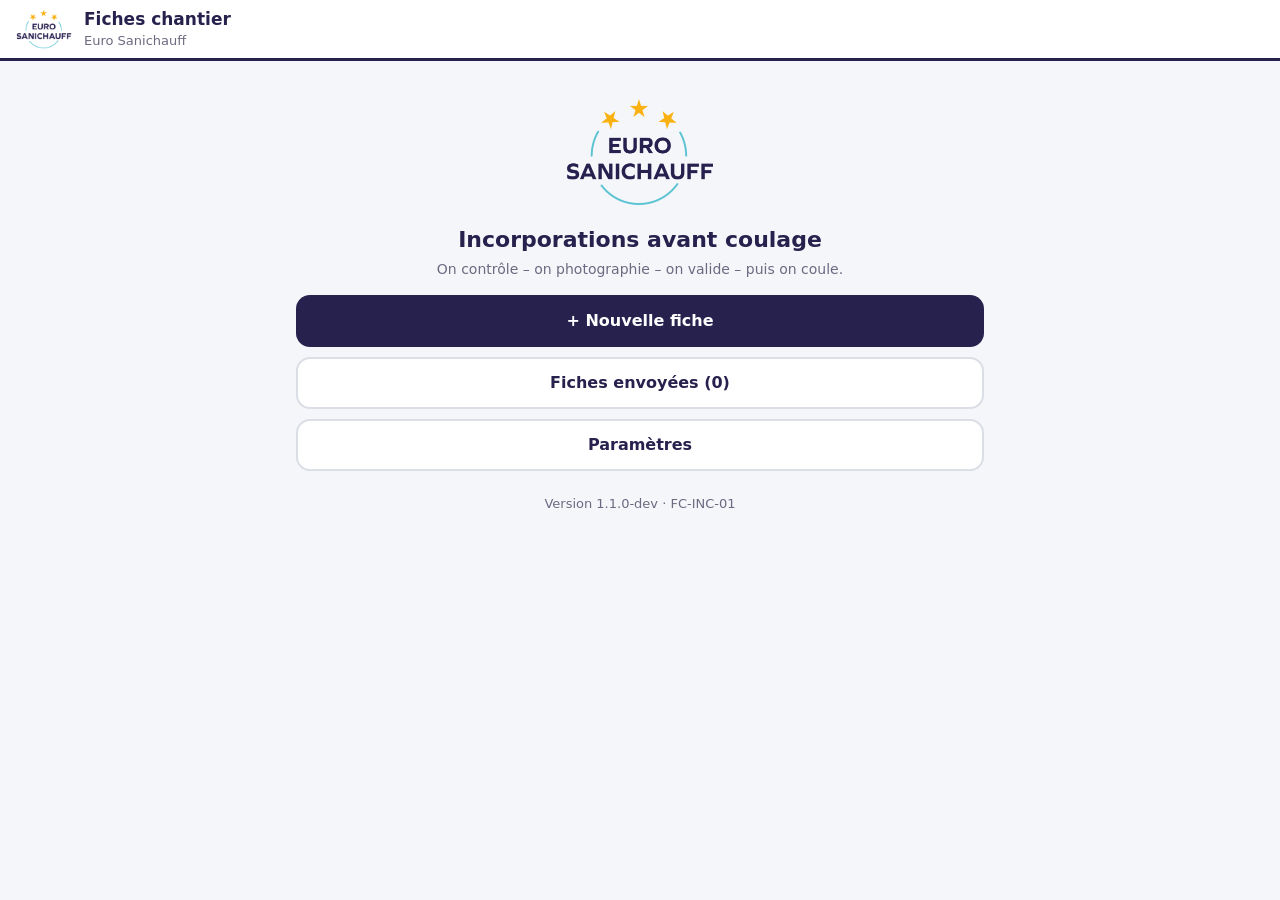
==== index.html @ b3b66769 "Mise à jour de l'application (04/10/2026 20:07)" ====
<!doctype html>
<html lang="fr">
<head>
  <meta charset="utf-8">
  <meta name="viewport" content="width=device-width, initial-scale=1, viewport-fit=cover">
  <title>Fiches chantier</title>
  <meta name="description" content="Euro Sanichauff – fiche de vérification des incorporations avant coulage béton.">
  <meta name="theme-color" content="#27214E">
  <meta name="apple-mobile-web-app-capable" content="yes">
  <meta name="mobile-web-app-capable" content="yes">
  <meta name="apple-mobile-web-app-status-bar-style" content="default">
  <meta name="apple-mobile-web-app-title" content="Fiches chantier">
  <link rel="manifest" href="manifest.webmanifest">
  <link rel="icon" href="icons/icon-192.png">
  <link rel="apple-touch-icon" href="icons/apple-touch-icon.png">
  <link rel="stylesheet" href="css/app.css">
</head>
<body>
  <header class="topbar">
    <button class="topbar__home" id="btnHome" aria-label="Accueil"><img src="icons/logo.png" alt="Euro Sanichauff"></button>
    <div class="topbar__title">
      <strong id="topTitle">Fiches chantier</strong>
      <span id="topSub">Incorporations avant coulage</span>
    </div>
  </header>
  <div class="progress" id="progress" hidden><div class="progress__bar" id="progressBar"></div></div>
  <main id="view" class="view" tabindex="-1"></main>
  <footer class="nav" id="nav" hidden>
    <button class="btn btn--ghost" id="btnBack">Retour</button>
    <button class="btn btn--primary" id="btnNext">Suivant</button>
  </footer>
  <div class="toast" id="toast" role="status" aria-live="polite"></div>
  <script src="js/vendor/exceljs.min.js"></script>
  <script src="js/fiche-xlsx.js"></script>
  <script src="js/vendor/supabase.js"></script>
  <script src="js/vendor/idb-keyval.js"></script>
  <script src="js/config.js"></script>
  <script src="js/cloud.js"></script>
  <script src="js/plateforme.js"></script>
  <script src="js/app.js"></script>
</body>
</html>
---- css/app.css ----
/* Euro Sanichauff – application fiches chantier (charte : LOGO_CARTE_VISITE.pdf p.2) */
:root {
  --navy: #27214E;
  --royal: #134395;
  --cyan: #5CC1D2;
  --gold: #F9B214;
  --ink: #1F1D33;
  --grey: #6B6A80;
  --line: #DCDEE6;
  --bg: #F5F6FA;
  --card: #FFFFFF;
  --ok: #1E7B45;
  --ok-bg: #E8F5EC;
  --ko: #B42318;
  --ko-bg: #FDECEA;
  --radius: 14px;
  --font: "Century Gothic", "Futura", "Avenir Next", "Segoe UI", system-ui, -apple-system, sans-serif;
  color-scheme: light;
}
* { box-sizing: border-box; -webkit-tap-highlight-color: transparent; }
[hidden] { display: none !important; }
html, body { margin: 0; height: 100%; }
body {
  font-family: var(--font); color: var(--ink); background: var(--bg);
  font-size: 16px; line-height: 1.4;
  display: flex; flex-direction: column; min-height: 100dvh;
}
button, input, select, textarea { font: inherit; color: inherit; }

/* barre du haut */
.topbar {
  display: flex; align-items: center; gap: 12px;
  padding: calc(env(safe-area-inset-top) + 8px) 16px 8px;
  background: #fff; border-bottom: 3px solid var(--navy);
  position: sticky; top: 0; z-index: 5;
}
.topbar__home { border: 0; background: none; padding: 0; width: 56px; height: 42px; flex: none; }
.topbar__home img { width: 100%; height: 100%; object-fit: contain; }
.topbar__title { display: flex; flex-direction: column; min-width: 0; }
.topbar__title strong { color: var(--navy); font-size: 17px; white-space: nowrap; overflow: hidden; text-overflow: ellipsis; }
.topbar__title span { color: var(--grey); font-size: 13px; white-space: nowrap; overflow: hidden; text-overflow: ellipsis; }
.progress { height: 4px; background: var(--line); position: sticky; top: 61px; z-index: 4; }
.progress__bar { height: 100%; width: 0; background: var(--cyan); transition: width .25s; }

.view { flex: 1; padding: 16px 16px 120px; max-width: 720px; width: 100%; margin: 0 auto; outline: none; }
h1 { font-size: 22px; color: var(--navy); margin: 4px 0 4px; }
h2 { font-size: 15px; color: var(--navy); margin: 22px 0 8px; text-transform: uppercase; letter-spacing: .02em; }
.lead { color: var(--grey); margin: 0 0 16px; font-size: 14px; }
.step-tag { display: inline-block; font-size: 12px; font-weight: 700; color: #fff; background: var(--navy);
  border-radius: 6px; padding: 2px 8px; margin-bottom: 6px; }

/* boutons */
.btn {
  min-height: 52px; border-radius: var(--radius); border: 2px solid transparent; padding: 0 18px;
  font-weight: 700; font-size: 16px; cursor: pointer; display: inline-flex; align-items: center;
  justify-content: center; gap: 8px; text-decoration: none;
}
.btn--primary { background: var(--navy); color: #fff; }
.btn--gold { background: var(--gold); color: var(--navy); }
.btn--ok { background: var(--ok); color: #fff; }
.btn--ghost { background: #fff; color: var(--navy); border-color: var(--line); }
.btn--danger { background: #fff; color: var(--ko); border-color: #F0C5C0; }
.btn--block { width: 100%; }
.btn:disabled { opacity: .45; }
.stack { display: grid; gap: 10px; }

/* listes de choix */
.choices { display: grid; gap: 10px; }
.choices--grid { grid-template-columns: repeat(auto-fill, minmax(96px, 1fr)); }
.choice {
  min-height: 56px; border-radius: var(--radius); border: 2px solid var(--line); background: var(--card);
  padding: 10px 14px; text-align: left; font-weight: 700; color: var(--navy); cursor: pointer;
  display: flex; flex-direction: column; justify-content: center;
}
.choice small { font-weight: 400; color: var(--grey); font-size: 13px; }
.choices--grid .choice { text-align: center; align-items: center; font-size: 18px; letter-spacing: .04em; }
.choice[aria-pressed="true"] { border-color: var(--navy); background: var(--navy); color: #fff; }
.choice[aria-pressed="true"] small { color: #D6D4E8; }

/* champs */
.field { display: grid; gap: 6px; margin-bottom: 14px; }
.field label { font-weight: 700; font-size: 14px; color: var(--navy); }
.input, .textarea, select.input {
  width: 100%; min-height: 52px; border-radius: 12px; border: 2px solid var(--line);
  background: #fff; padding: 10px 12px; font-size: 16px;
}
.textarea { min-height: 96px; resize: vertical; }
.input:focus, .textarea:focus { outline: none; border-color: var(--cyan); }
.chips { display: flex; flex-wrap: wrap; gap: 8px; }
.chip {
  min-height: 44px; border-radius: 999px; border: 2px solid var(--line); background: #fff;
  padding: 6px 14px; font-weight: 700; color: var(--navy); cursor: pointer;
}
.chip[aria-pressed="true"] { background: var(--royal); border-color: var(--royal); color: #fff; }

/* points de contrôle */
.section-head { display: flex; align-items: center; justify-content: space-between; gap: 8px; margin-bottom: 10px; }
.item {
  background: var(--card); border: 2px solid var(--line); border-radius: var(--radius);
  padding: 12px; margin-bottom: 10px; display: grid; gap: 10px;
}
.item__label { font-weight: 700; color: var(--ink); }
.item__btns { display: grid; grid-template-columns: 1fr 1fr; gap: 8px; }
.tog {
  min-height: 48px; border-radius: 12px; border: 2px solid var(--line); background: #fff; font-weight: 700;
  cursor: pointer;
}
.tog--ok[aria-pressed="true"] { background: var(--ok); border-color: var(--ok); color: #fff; }
.tog--ko[aria-pressed="true"] { background: var(--ko); border-color: var(--ko); color: #fff; }
.item--ok { border-color: #9ED1B2; background: var(--ok-bg); }
.item--ko { border-color: #F0A79F; background: var(--ko-bg); }
.alert { border: 2px solid var(--ko); color: var(--ko); background: #fff; border-radius: 12px; padding: 10px 12px;
  font-weight: 700; font-size: 14px; margin: 6px 0 14px; }
.note { border: 2px solid var(--cyan); color: var(--royal); background: #fff; border-radius: 12px; padding: 10px 12px;
  font-weight: 700; font-style: italic; font-size: 14px; margin: 6px 0 14px; }

/* signature */
.sig { border: 2px dashed var(--grey); border-radius: 12px; background: #fff; position: relative; touch-action: none; }
.sig canvas { width: 100%; display: block; aspect-ratio: 3 / 1; }
.sig__hint { position: absolute; inset: 0; display: grid; place-items: center; color: #B7B9C6; pointer-events: none; }

/* cartes / récap */
.card { background: var(--card); border: 2px solid var(--line); border-radius: var(--radius); padding: 14px; margin-bottom: 12px; }
.kv { display: grid; grid-template-columns: 120px 1fr; gap: 4px 10px; font-size: 14px; }
.kv dt { color: var(--grey); }
.kv dd { margin: 0; font-weight: 700; }
.stats { display: grid; grid-template-columns: repeat(3, 1fr); gap: 8px; margin-bottom: 12px; }
.stat { background: #fff; border: 2px solid var(--line); border-radius: 12px; padding: 10px; text-align: center; }
.stat b { display: block; font-size: 24px; color: var(--navy); }
.stat span { font-size: 12px; color: var(--grey); }
.badge { display: inline-block; padding: 4px 10px; border-radius: 999px; font-size: 12px; font-weight: 700; }
.badge--ok { background: var(--ok); color: #fff; }
.badge--ko { background: var(--ko); color: #fff; }
.badge--run { background: var(--gold); color: var(--navy); }
.badge--todo { background: #E4E6EC; color: var(--navy); }
.hist { display: grid; gap: 10px; }
.hist .card { display: grid; gap: 8px; }
.hist__actions { display: grid; grid-template-columns: 1fr 1fr; gap: 8px; }
.muted { color: var(--grey); font-size: 13px; }
.home-hero { text-align: center; padding: 20px 0 8px; }
.home-hero img { width: 150px; }

/* navigation basse */
.nav {
  position: fixed; left: 0; right: 0; bottom: 0; z-index: 6; background: #fff; border-top: 1px solid var(--line);
  display: grid; grid-template-columns: 1fr 2fr; gap: 10px;
  padding: 10px 16px calc(env(safe-area-inset-bottom) + 10px);
}
.toast {
  position: fixed; left: 50%; bottom: 96px; transform: translateX(-50%) translateY(20px); opacity: 0;
  background: var(--navy); color: #fff; padding: 12px 18px; border-radius: 12px; font-weight: 700;
  transition: .25s; pointer-events: none; max-width: calc(100% - 32px); text-align: center; z-index: 10;
}
.toast.show { opacity: 1; transform: translateX(-50%) translateY(0); }
@media (min-width: 720px) { .nav { max-width: 720px; margin: 0 auto; border-left: 1px solid var(--line); border-right: 1px solid var(--line); } }

/* ---------------------------------------------------------------- plateforme connectée (Projet 4) */
.view--wide { max-width: 1100px; }
.banner { background: #FFF4D6; border: 2px solid var(--gold); color: var(--navy); border-radius: 12px; padding: 10px 12px; font-size: 14px; font-weight: 700; margin-bottom: 12px; }
.banner--env { background: #EEF8FA; border-color: var(--cyan); }
.login { max-width: 420px; margin: 0 auto; }
.sync { border-radius: 12px; padding: 12px; margin-bottom: 14px; display: grid; gap: 8px; font-size: 14px; border: 2px solid var(--line); background: #fff; }
.sync--ok { border-color: #9ED1B2; background: var(--ok-bg); color: var(--ok); font-weight: 700; }
.sync--wait { border-color: var(--gold); background: #FFF8E6; }
.sync--ko { border-color: #F0A79F; background: var(--ko-bg); }
.sync__err { display: flex; gap: 8px; align-items: center; justify-content: space-between; color: var(--ko); }
.tiles { display: grid; grid-template-columns: repeat(auto-fit, minmax(120px, 1fr)); gap: 10px; margin: 6px 0 8px; }
.tile { background: #fff; border: 2px solid var(--line); border-top-width: 5px; border-radius: 12px; padding: 10px; text-align: center; }
.tile span { display: block; font-size: 12px; color: var(--grey); font-weight: 700; text-transform: uppercase; }
.tile b { font-size: 28px; }
.tile--navy { border-top-color: var(--navy); } .tile--navy b { color: var(--navy); }
.tile--ok { border-top-color: var(--ok); } .tile--ok b { color: var(--ok); }
.tile--ko { border-top-color: var(--ko); } .tile--ko b { color: var(--ko); }
.tile--gold { border-top-color: var(--gold); } .tile--gold b { color: #B7791F; }
.tile--royal { border-top-color: var(--royal); } .tile--royal b { color: var(--royal); }
.tile--grey { border-top-color: #9AA0AE; } .tile--grey b { color: var(--grey); }
.legend { display: flex; flex-wrap: wrap; gap: 6px; margin-bottom: 8px; }
.carte { display: grid; gap: 6px; background: #fff; border: 2px solid var(--line); border-radius: 12px; padding: 10px; overflow-x: auto; }
.carte__row { display: flex; gap: 5px; align-items: center; }
.carte__lab { min-width: 110px; font-weight: 700; color: var(--navy); font-size: 13px; }
.lg { display: inline-block; min-width: 46px; text-align: center; padding: 6px 6px; border-radius: 6px; font-weight: 700; font-size: 13px; }
.lg--ok { background: var(--ok); color: #fff; } .lg--val { background: var(--royal); color: #fff; }
.lg--ko { background: var(--ko); color: #fff; } .lg--run { background: var(--gold); color: var(--navy); }
.lg--todo { background: #E4E6EC; color: var(--navy); }
.flist { display: grid; gap: 8px; }
.flist__row { background: #fff; border: 2px solid var(--line); border-radius: 12px; padding: 10px 12px; display: grid; gap: 8px;
  grid-template-columns: 1fr auto auto; align-items: center; }
.flist__badges, .flist__actions { display: flex; gap: 6px; flex-wrap: wrap; }
.badge--etat { background: #EEF0F5; color: var(--navy); }
.chip--ok { background: var(--ok); border-color: var(--ok); color: #fff; }
@media (max-width: 640px) { .flist__row { grid-template-columns: 1fr; } }
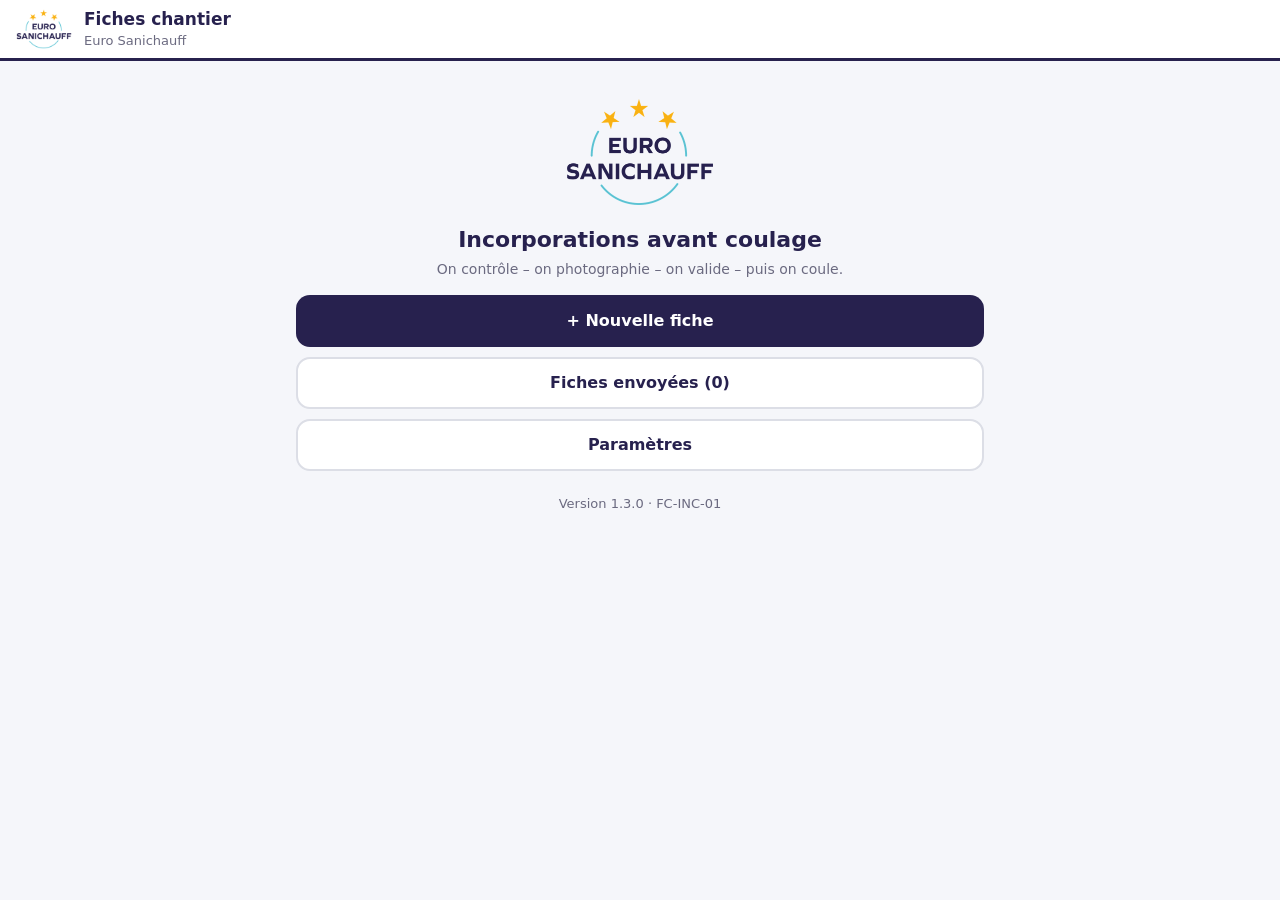
==== commit 088bdccf: "Mise à jour de l'application (04/10/2026 23:55)" ====
--- a/index.html
+++ b/index.html
@@ -6,6 +6,8 @@
   <title>Fiches chantier</title>
   <meta name="description" content="Euro Sanichauff – fiche de vérification des incorporations avant coulage béton.">
   <meta name="theme-color" content="#27214E">
+  <meta http-equiv="Content-Security-Policy" content="default-src 'self'; script-src 'self'; style-src 'self' 'unsafe-inline'; img-src 'self' data: blob: http://127.0.0.1:54321 https://*.supabase.co; connect-src 'self' http://127.0.0.1:54321 https://*.supabase.co https://script.google.com https://script.googleusercontent.com; frame-src http://127.0.0.1:54321 https://*.supabase.co; worker-src 'self'; manifest-src 'self'; object-src 'none'; base-uri 'none'; form-action 'self'">
+  <meta name="referrer" content="no-referrer">
   <meta name="apple-mobile-web-app-capable" content="yes">
   <meta name="mobile-web-app-capable" content="yes">
   <meta name="apple-mobile-web-app-status-bar-style" content="default">
--- a/css/app.css
+++ b/css/app.css
@@ -189,3 +189,54 @@
 .badge--etat { background: #EEF0F5; color: var(--navy); }
 .chip--ok { background: var(--ok); border-color: var(--ok); color: #fff; }
 @media (max-width: 640px) { .flist__row { grid-template-columns: 1fr; } }
+
+/* ---------------------------------------------------------------- module 1 : étapes, guide, photos, liste rouge, onglets */
+.stepper { display: flex; gap: 6px; overflow-x: auto; padding: 2px 0 12px; margin-bottom: 4px; scrollbar-width: thin; }
+.stepper__b { flex: none; display: flex; flex-direction: column; align-items: center; gap: 2px; min-width: 58px; padding: 6px 4px;
+  border-radius: 10px; border: 2px solid var(--line); background: #fff; cursor: pointer; font-size: 11px; color: var(--grey); }
+.stepper__b b { font-size: 15px; color: var(--navy); }
+.stepper__b--ok { border-color: #9ED1B2; background: var(--ok-bg); }
+.stepper__b--ok b { color: var(--ok); }
+.stepper__b--cur { border-color: var(--navy); background: var(--navy); color: #D6D4E8; }
+.stepper__b--cur b { color: #fff; }
+.btn--rond { min-height: 44px; width: 44px; padding: 0; border-radius: 50%; font-size: 18px; }
+.guide { border: 2px solid var(--cyan); background: #F2FAFC; border-radius: 12px; padding: 10px 14px; margin-bottom: 12px; font-size: 14px; }
+.guide ul { margin: 4px 0 10px; padding-left: 18px; }
+.guide__att li { color: var(--ko); }
+.thumbs { display: grid; grid-template-columns: repeat(auto-fill, minmax(96px, 1fr)); gap: 8px; margin: 8px 0; }
+.thumb { display: grid; gap: 4px; }
+.thumb img { width: 100%; aspect-ratio: 1; object-fit: cover; border-radius: 8px; border: 1px solid var(--line); }
+.rappels { border: 3px solid var(--ko); background: var(--ko-bg); border-radius: 14px; padding: 12px 14px; margin: 12px 0; }
+.rappels > strong { color: var(--ko); display: block; margin-bottom: 8px; }
+.rappels ul { margin: 0; padding-left: 18px; color: var(--ink); }
+.rappels__l { display: grid; grid-template-columns: 28px 1fr; gap: 8px; align-items: start; padding: 8px 0; border-top: 1px solid #F3C9C4; font-weight: 700; color: var(--ink); cursor: pointer; }
+.rappels__l input { width: 24px; height: 24px; accent-color: var(--ok); margin: 0; }
+.rappels__aide { color: var(--ko); font-size: 13px; margin: 6px 0 0; font-weight: 700; }
+.onglets { display: flex; gap: 6px; overflow-x: auto; padding-bottom: 10px; margin-bottom: 8px; border-bottom: 2px solid var(--line); }
+.onglet { flex: none; min-height: 40px; padding: 0 14px; border-radius: 999px; border: 2px solid var(--line); background: #fff; font-weight: 700; color: var(--navy); cursor: pointer; }
+.onglet[aria-current="page"] { background: var(--navy); border-color: var(--navy); color: #fff; }
+.suivi { background: #fff; border: 2px solid var(--line); border-radius: 12px; padding: 12px; margin-bottom: 10px; display: grid; gap: 8px; }
+.suivi__tete { display: flex; justify-content: space-between; align-items: baseline; gap: 10px; }
+.suivi__pct { font-size: 22px; color: var(--ok); }
+.suivi__infos { display: flex; flex-wrap: wrap; gap: 6px 18px; font-size: 13px; }
+.suivi .chip { justify-self: start; }
+.urgent { color: var(--ko); font-weight: 700; }
+.barre { display: flex; height: 18px; border-radius: 9px; overflow: hidden; background: #E4E6EC; }
+.barre__s { height: 100%; }
+.champs2 { display: grid; grid-template-columns: repeat(auto-fit, minmax(220px, 1fr)); gap: 0 14px; }
+.struct { display: grid; gap: 6px; margin-top: 8px; }
+.struct__h, .struct__r { display: grid; grid-template-columns: 1.4fr 1fr 1fr 1.6fr 44px; gap: 6px; align-items: center; }
+.struct__h span { font-size: 12px; font-weight: 700; color: var(--grey); }
+.struct__r .input { min-height: 42px; }
+.flist__row--4 { grid-template-columns: 1.4fr 1fr 1fr auto; }
+.visio { background: #fff; border: 2px solid var(--navy); border-radius: 12px; padding: 10px; margin-top: 12px; }
+.visio__cadre { overflow: auto; max-height: 75vh; border-radius: 8px; background: #F5F6FA; touch-action: pan-x pan-y pinch-zoom; }
+.visio__img { width: 100%; display: block; }
+.visio__pdf { width: 100%; height: 75vh; border: 0; }
+label.chip { display: inline-flex; align-items: center; gap: 6px; }
+@media (max-width: 640px) {
+  .struct__h { display: none; }
+  .struct__r { grid-template-columns: 1fr 1fr 1fr 44px; }
+  .struct__r .muted { grid-column: 1 / -1; order: 5; }
+  .flist__row--4 { grid-template-columns: 1fr; }
+}
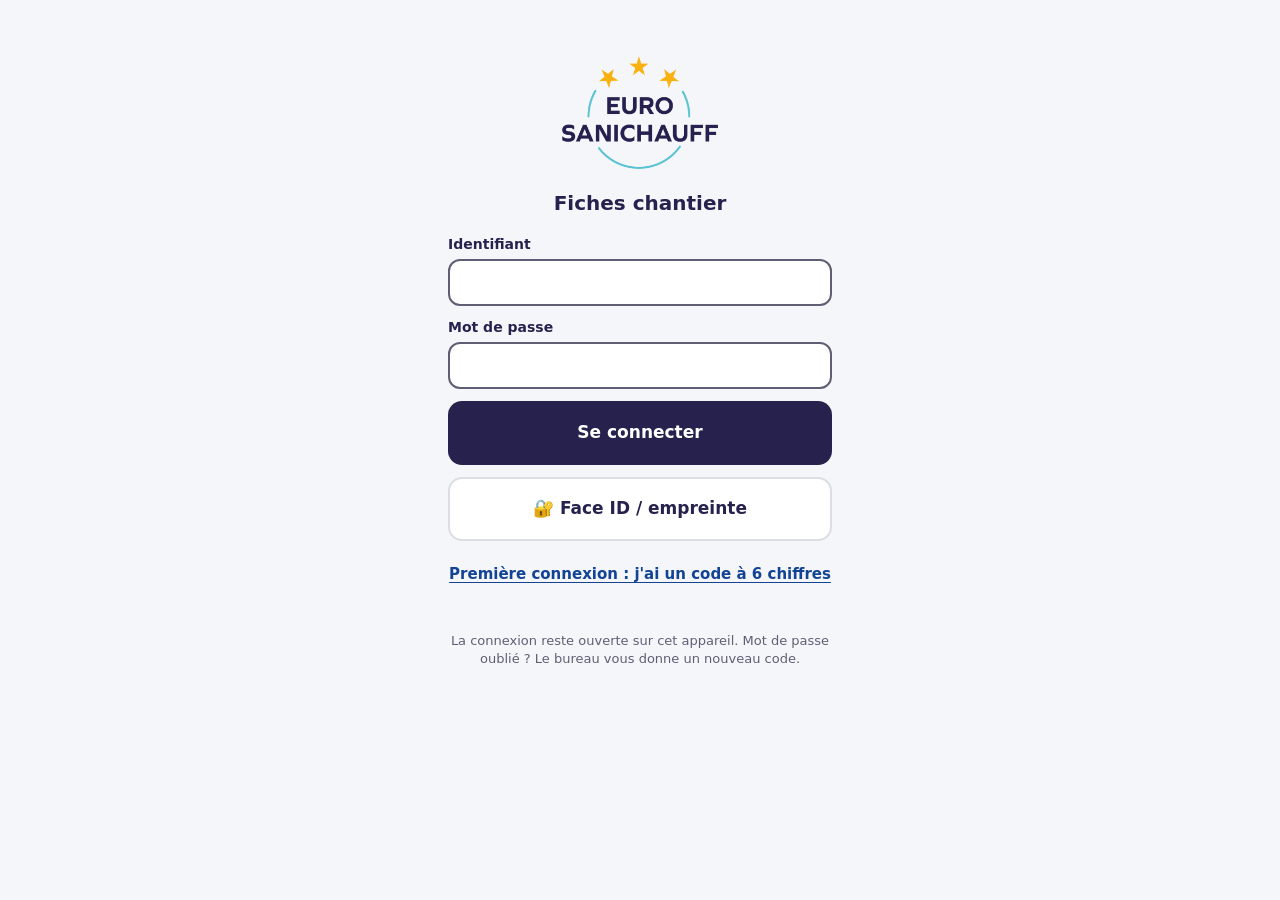
==== commit d8f1b9b6: "Mise à jour de l'application (08/10/2026 20:29)" ====
--- a/index.html
+++ b/index.html
@@ -1,44 +1,5 @@
 <!doctype html>
-<html lang="fr">
-<head>
-  <meta charset="utf-8">
-  <meta name="viewport" content="width=device-width, initial-scale=1, viewport-fit=cover">
-  <title>Fiches chantier</title>
-  <meta name="description" content="Euro Sanichauff – fiche de vérification des incorporations avant coulage béton.">
-  <meta name="theme-color" content="#27214E">
-  <meta http-equiv="Content-Security-Policy" content="default-src 'self'; script-src 'self'; style-src 'self' 'unsafe-inline'; img-src 'self' data: blob: http://127.0.0.1:54321 https://*.supabase.co; connect-src 'self' http://127.0.0.1:54321 https://*.supabase.co https://script.google.com https://script.googleusercontent.com; frame-src http://127.0.0.1:54321 https://*.supabase.co; worker-src 'self'; manifest-src 'self'; object-src 'none'; base-uri 'none'; form-action 'self'">
-  <meta name="referrer" content="no-referrer">
-  <meta name="apple-mobile-web-app-capable" content="yes">
-  <meta name="mobile-web-app-capable" content="yes">
-  <meta name="apple-mobile-web-app-status-bar-style" content="default">
-  <meta name="apple-mobile-web-app-title" content="Fiches chantier">
-  <link rel="manifest" href="manifest.webmanifest">
-  <link rel="icon" href="icons/icon-192.png">
-  <link rel="apple-touch-icon" href="icons/apple-touch-icon.png">
-  <link rel="stylesheet" href="css/app.css">
-</head>
-<body>
-  <header class="topbar">
-    <button class="topbar__home" id="btnHome" aria-label="Accueil"><img src="icons/logo.png" alt="Euro Sanichauff"></button>
-    <div class="topbar__title">
-      <strong id="topTitle">Fiches chantier</strong>
-      <span id="topSub">Incorporations avant coulage</span>
-    </div>
-  </header>
-  <div class="progress" id="progress" hidden><div class="progress__bar" id="progressBar"></div></div>
-  <main id="view" class="view" tabindex="-1"></main>
-  <footer class="nav" id="nav" hidden>
-    <button class="btn btn--ghost" id="btnBack">Retour</button>
-    <button class="btn btn--primary" id="btnNext">Suivant</button>
-  </footer>
-  <div class="toast" id="toast" role="status" aria-live="polite"></div>
-  <script src="js/vendor/exceljs.min.js"></script>
-  <script src="js/fiche-xlsx.js"></script>
-  <script src="js/vendor/supabase.js"></script>
-  <script src="js/vendor/idb-keyval.js"></script>
-  <script src="js/config.js"></script>
-  <script src="js/cloud.js"></script>
-  <script src="js/plateforme.js"></script>
-  <script src="js/app.js"></script>
-</body>
-</html>
+<html lang="fr"><head><meta charset="utf-8"><meta name="viewport" content="width=device-width,initial-scale=1">
+<title>Fiches chantier – Euro Sanichauff</title><meta http-equiv="refresh" content="0; url=appli-v2/">
+<script>location.replace('appli-v2/' + location.search);</script></head>
+<body><p><a href="appli-v2/">Ouvrir l'application Fiches chantier</a></p></body></html>
